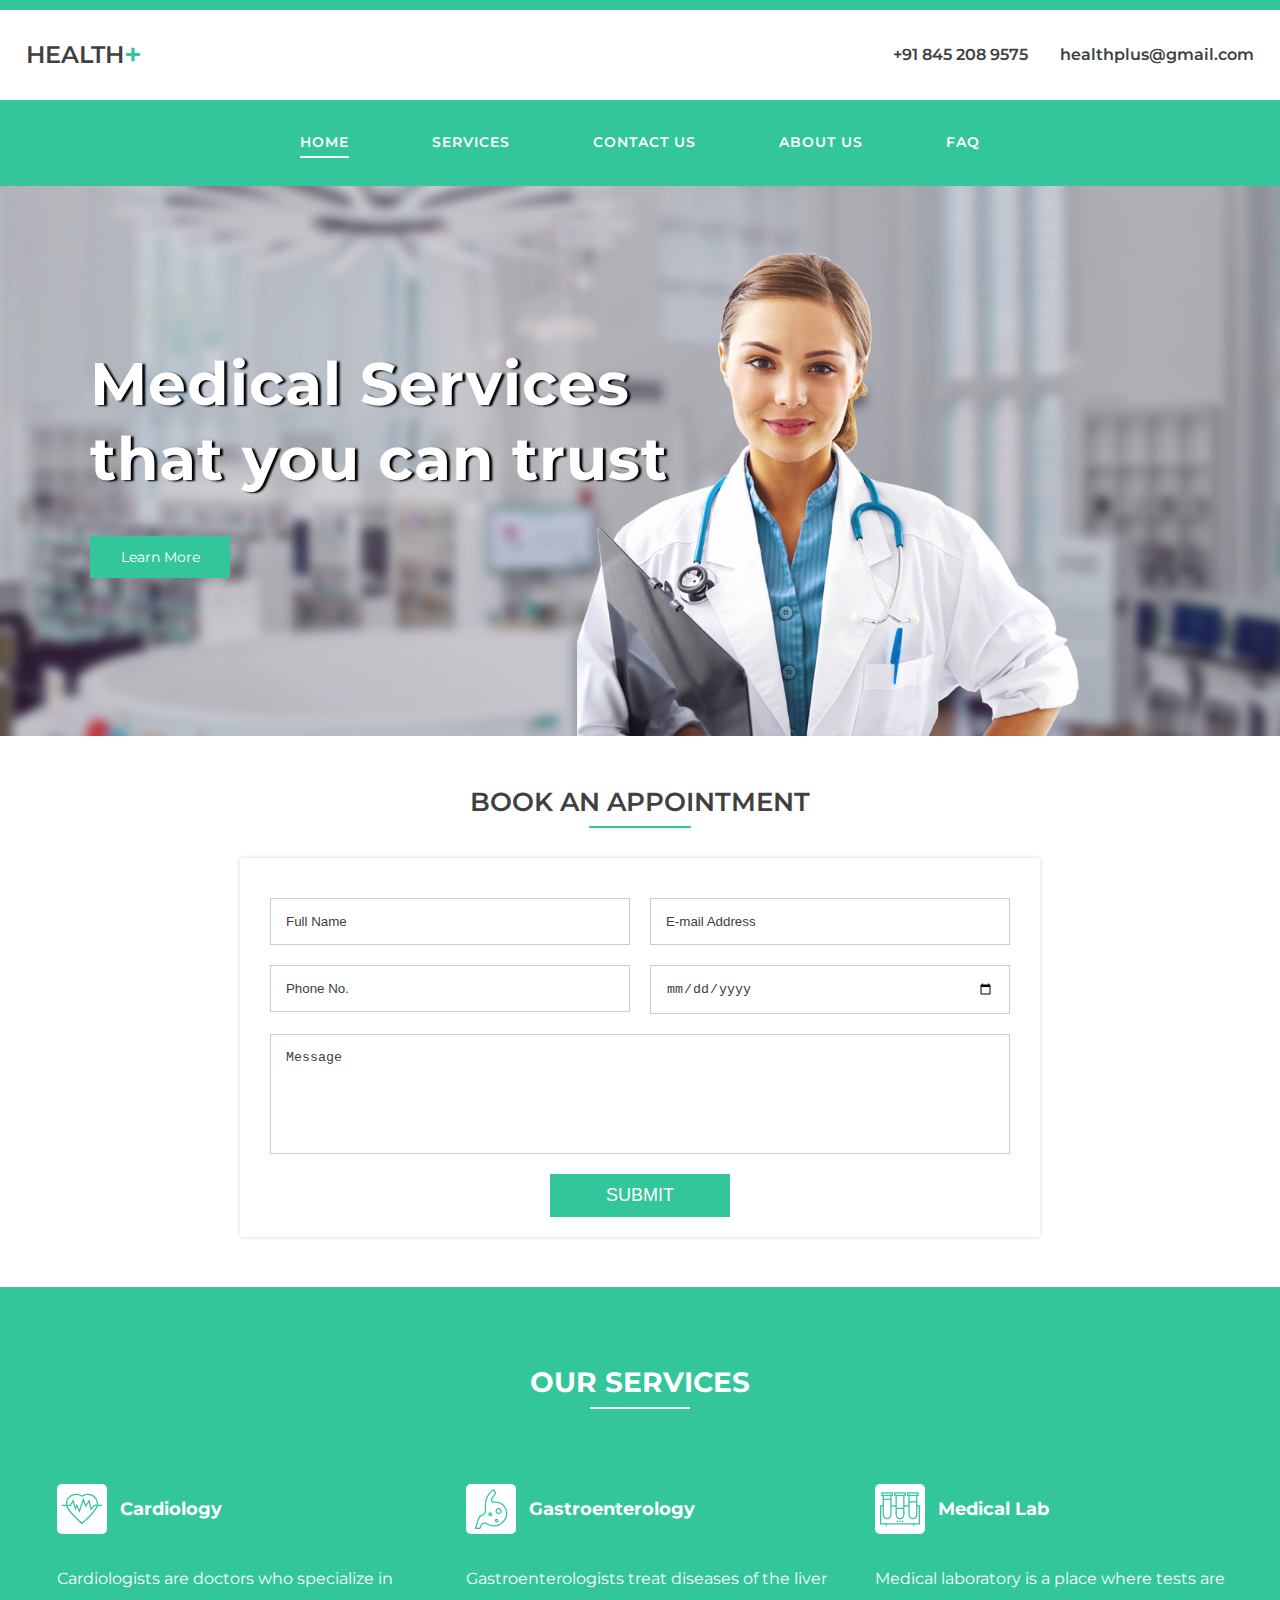
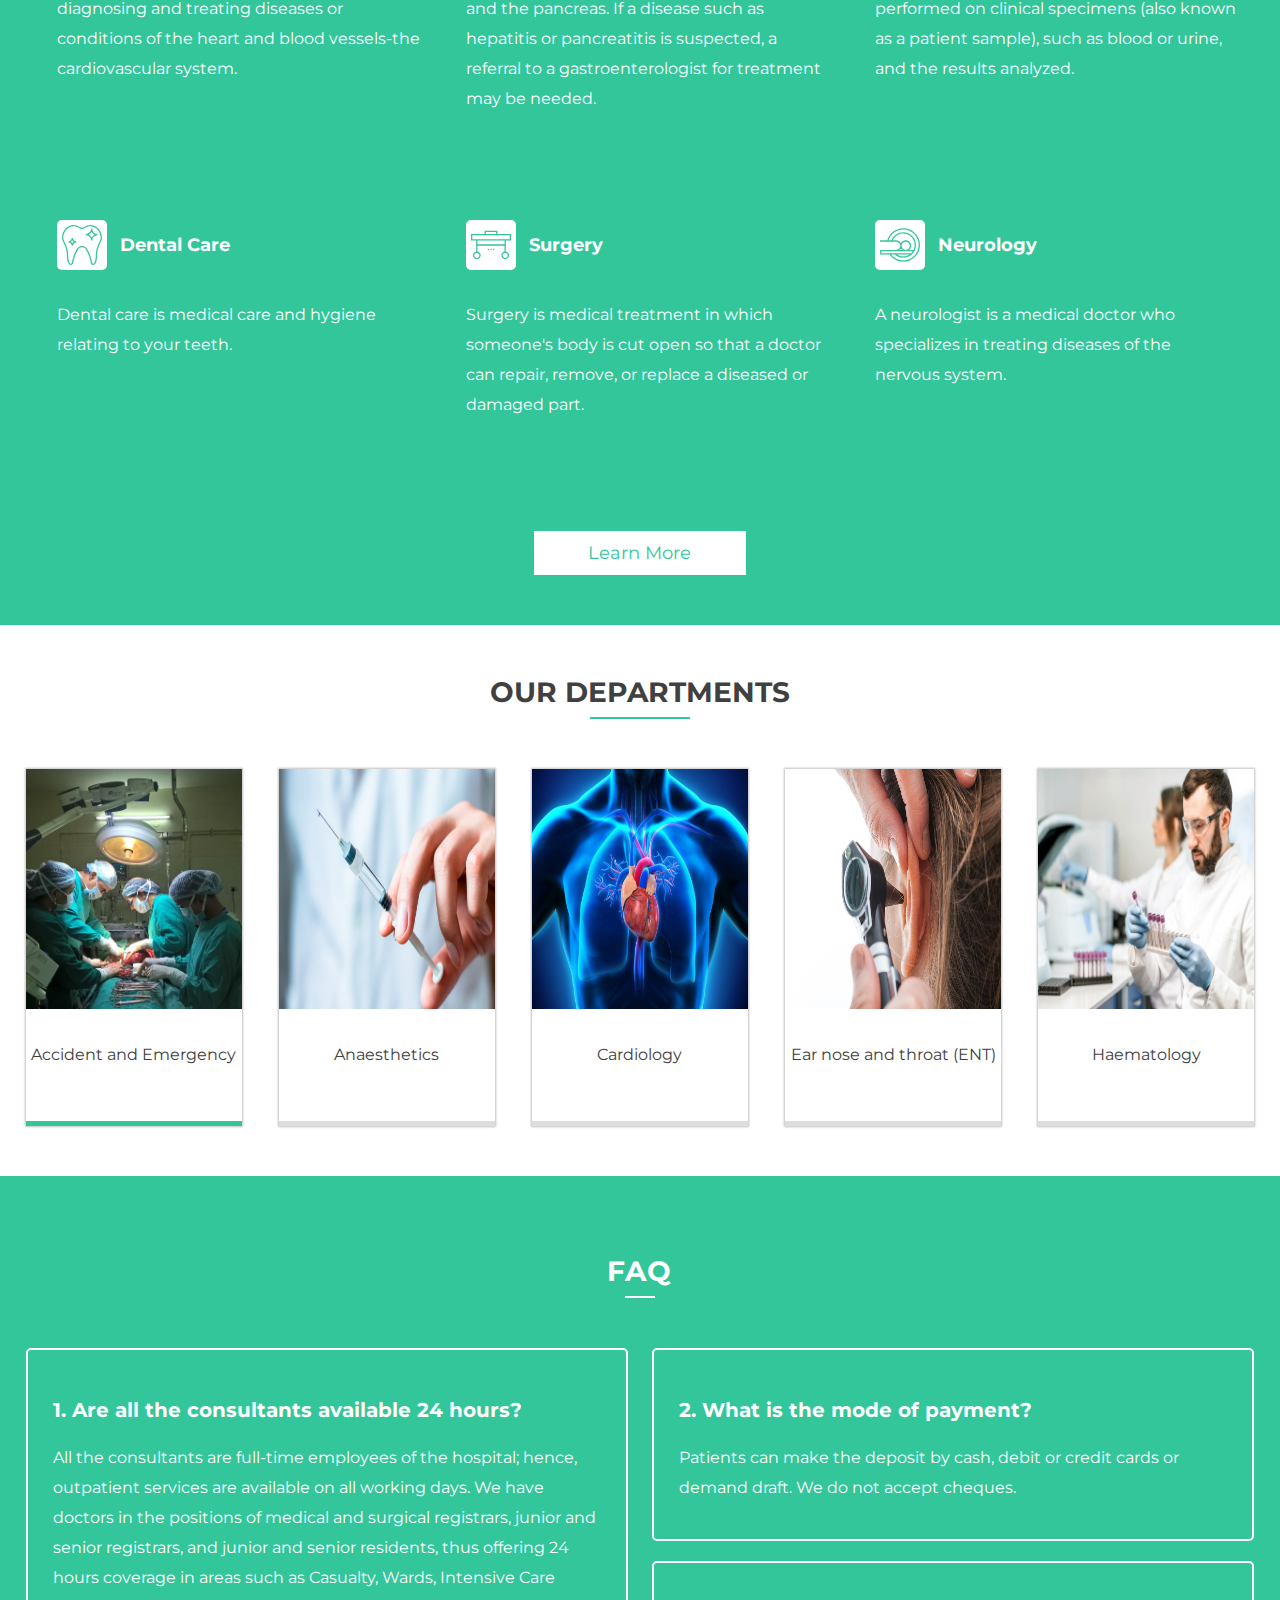
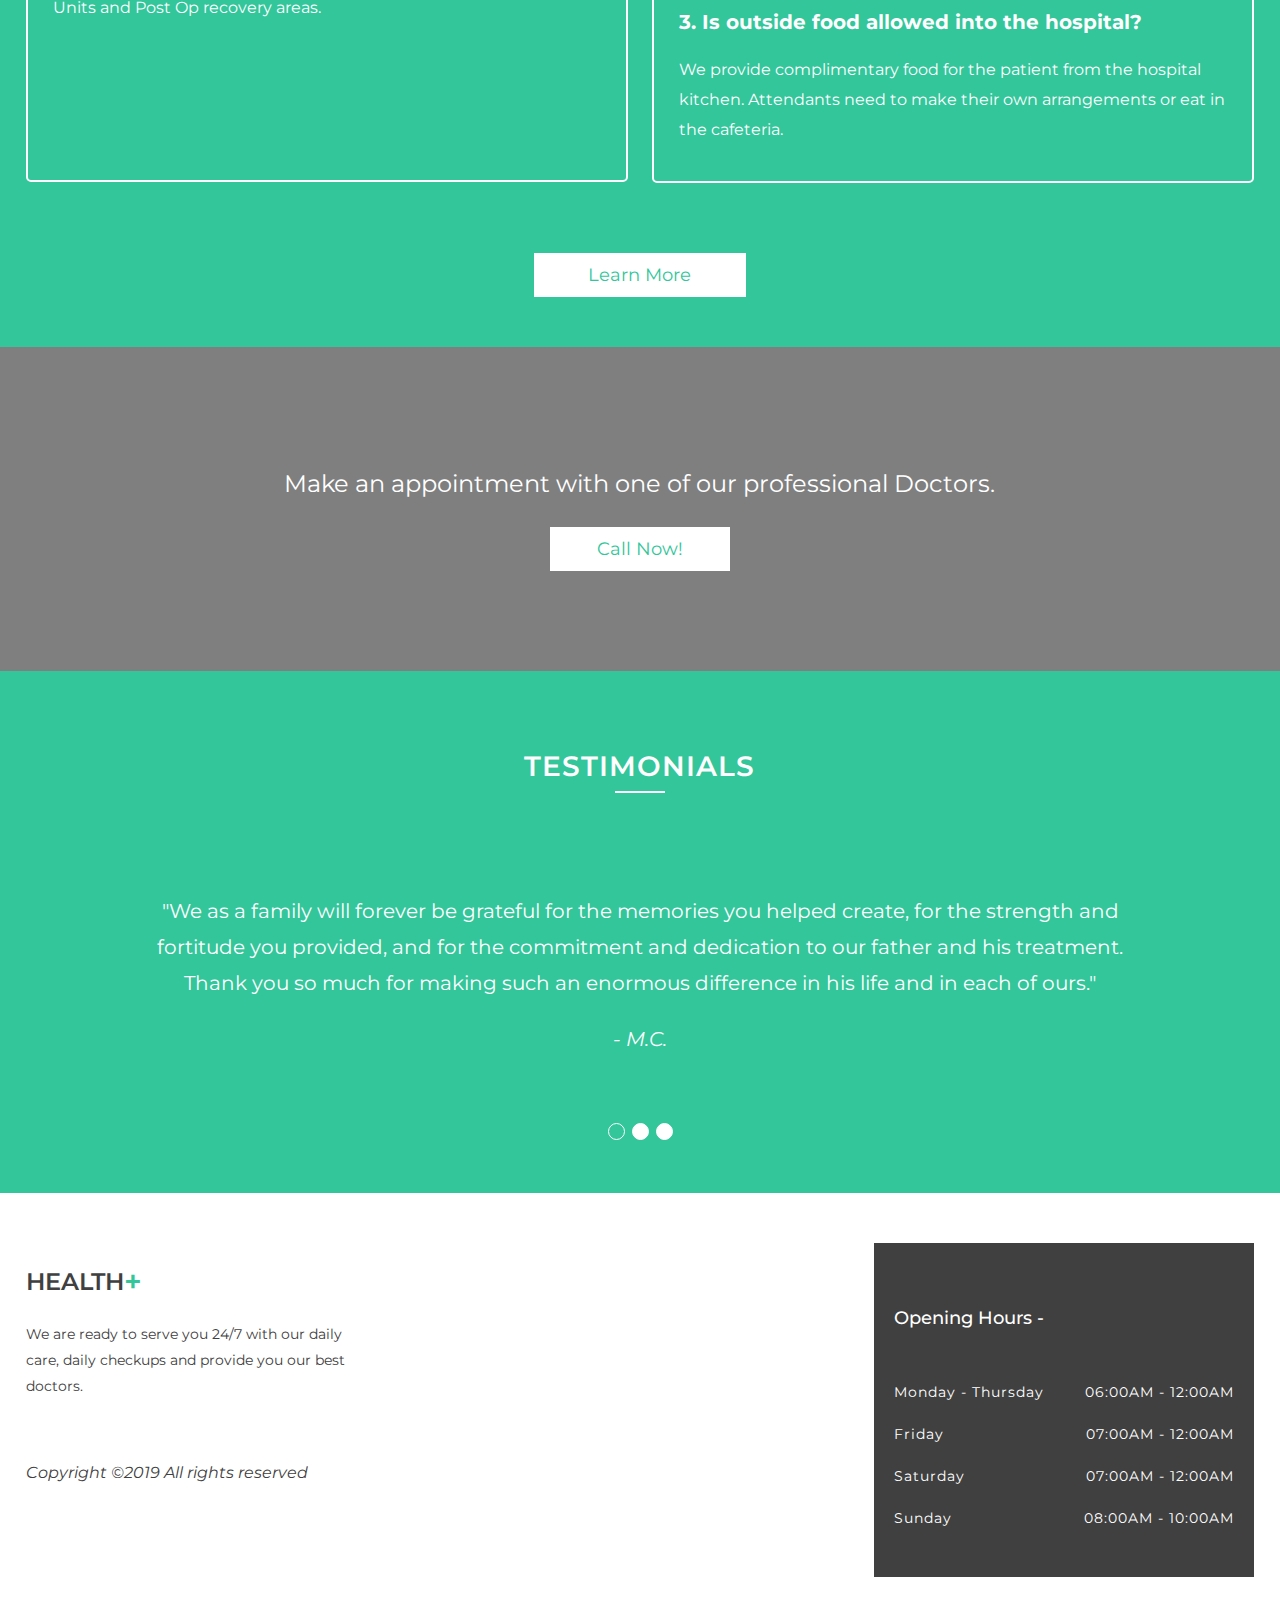
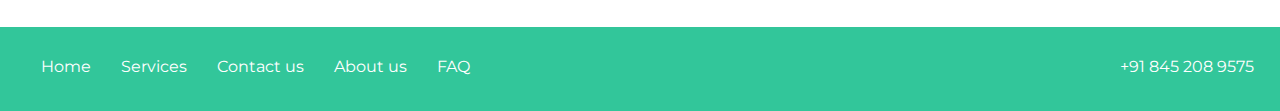
==== index.html @ 64e687b9 "Final year project" ====
<!DOCTYPE html>
<html>
<head>
<meta http-equiv="Content-Type" content="text/html; charset=iso-8859-1" />
<title>Health+ Hospital | Most Advance Hospital</title>
<meta name="viewport" content="width=device-width, initial-scale=1.0">
<link href="css/print.css" rel="stylesheet" type="text/css" />
<link href="css/responsive.css" rel="stylesheet" type="text/css">
<link rel="shortcut icon" type="image/x-icon" href="images/favicon.ico">
<link href="https://fonts.googleapis.com/css?family=Montserrat:500,600,700" rel="stylesheet">
<link rel="stylesheet" href="https://use.fontawesome.com/releases/v5.8.2/css/all.css" integrity="sha384-oS3vJWv+0UjzBfQzYUhtDYW+Pj2yciDJxpsK1OYPAYjqT085Qq/1cq5FLXAZQ7Ay" crossorigin="anonymous">
</head>

<body>
	<div id="wrapper">
    	
        <div class="line"></div>
        
        <div class="header">
        	<div class="container">
            	<div class="logo"><a href="index.html">Health<span>+</span></a></div>
                <div class="contact">
                	<a href="tel:+918452089575"><i class="fa fa-phone"></i>+91 845 208 9575</a>
                    <a href="mailto:tarjeet98@gmail.com" class="fix-margin"><i class="fas fa-envelope"></i>healthplus@gmail.com</a>
                </div>
                <div class="clear"></div>
            </div>
        </div>
        
		<div class="topnav" id="myTopnav">
  			<a href="index.html" class="active">Home</a>
  			<a href="services.html">Services</a>
  			<a href="contact.html">Contact us</a>
  			<a href="about.html">About us</a>
			<a href="faq.html">FAQ</a>
  			<a href="javascript:void(0);" class="icon" onclick="myFunction()"><i class="fas fa-bars"></i></a>
		</div>

		<script>
		function myFunction() {
		  var x = document.getElementById("myTopnav");
		  if (x.className === "topnav") {
			x.className += " responsive";
		  } else {
			x.className = "topnav";
		  }
		}
		</script>
         
        <div class="banner-section">
            <div class="caption">
                <h1>Medical Services that you can trust</h1>
                <a href="services.html">Learn More</a>
            </div>
        </div>
        
        <div class="form-section">
        	<div class="container">
            	<h3>Book An Appointment</h3>
            	<form method="post" action="form.php">
                	<ul class="reset">
                    	<li><input type="text" name="name" placeholder="Full Name" pattern="^[a-zA-Z]+(\s+[a-zA-Z]+)*$" maxlength="15" required></li>
                        <li><input type="email" name="email" placeholder="E-mail Address" pattern="[^ @]*@[^ @]*" required></li>
                        <li><input type="text" name="phone" placeholder="Phone No." pattern="[0-9]+" maxlength="10" required></li>
                        <li><input type="date" name="date" placeholder="Date" required></li>
                        <li class="long"><textarea name="message" placeholder="Message" pattern="^[a-zA-Z]+(\s+[a-zA-Z]+)*$" maxlength="80" required></textarea></li>
                        <li class="btn"><button type="submit" name="submit">Submit</button></li>
                    </ul>
                </form>
            </div>	
        </div>
        
        <div class="services">
        	<div class="container">
            	<h3>Our Services</h3>
                <div class="box">
                	<img src="images/icon_1.svg" alt="icon-1"/>
                    <h4>Cardiology</h4>
                    <p>Cardiologists are doctors who specialize in diagnosing and treating diseases or conditions of the heart and blood vessels-the cardiovascular system.</p>
                </div>
                <div class="box">
                	<img src="images/icon_2.svg" alt="icon-2"/>
                    <h4>Gastroenterology</h4>
                    <p>Gastroenterologists treat diseases of the liver and the pancreas. If a disease such as hepatitis or pancreatitis is suspected, a referral to a gastroenterologist for treatment may be needed.</p>
                </div>
                <div class="box">
                	<img src="images/icon_3.svg" alt="icon-3"/>
                    <h4>Medical Lab</h4>
                    <p>Medical laboratory is a place where tests are performed on clinical specimens (also known as a patient sample), such as blood or urine, and the results analyzed.</p>
                </div>
                <div class="box">
                	<img src="images/icon_4.svg" alt="icon-4"/>
                    <h4>Dental Care</h4>
                    <p>Dental care is medical care and hygiene relating to your teeth.</p>
                </div>
                <div class="box">
                	<img src="images/icon_5.svg" alt="icon-5"/>
                    <h4>Surgery</h4>
                    <p>Surgery is medical treatment in which someone's body is cut open so that a doctor can repair, remove, or replace a diseased or damaged part.</p>
                </div>
                <div class="box">
                	<img src="images/icon_6.svg" alt="icon-6"/>
                    <h4>Neurology</h4>
                    <p>A neurologist is a medical doctor who specializes in treating diseases of the nervous system.</p>
                </div>
                <div class="clear"></div>
                <a href="services.html">Learn More</a>
            </div>
        </div>
        
        <div class="department">
        	<div class="container">
            	<h3>Our Departments</h3>
            	<ul class="reset">
                	<li class="active"><a href="pages/dept-1.html"><div class="dept-content"><img src="images/dept-1.jpg" alt="dept-1"/></div>
                    	<p>Accident and Emergency</p></a>
                    </li>
                    
                    <li><a href="pages/dept-2.html"><div class="dept-content"><img src="images/dept-2.jpg" alt="dept-1"/></div>
                    	<p>Anaesthetics</p></a>
                    </li>
                    
                    <li><a href="pages/dept-3.html"><div class="dept-content"><img src="images/dept-3.jpg" alt="dept-1"/></div>
                    	<p>Cardiology</p></a>
                    </li>
                    
                    <li><a href="pages/dept-4.html"><div class="dept-content"><img src="images/dept-4.jpg" alt="dept-1"/></div>
                    	<p>Ear nose and throat (ENT)</p></a>
                    </li>
                    
                    <li><a href="pages/dept-5.html"><div class="dept-content"><img src="images/dept-5.jpg" alt="dept-1"/></div>
                    	<p>Haematology</p></a>
                    </li>
                </ul>
            </div>
        </div>
        
        <div class="faq-section">
        	<div class="container">
            	<h3>FAQ</h3>
                <div class="faq-float fix-margin">
            		<h4>1. Are all the consultants available 24 hours?</h4>
                	<p><i class="fas fa-caret-right"></i> All the consultants are full-time employees of the hospital; hence, outpatient services are available on all working days. We have doctors in the positions of medical and surgical registrars, junior and senior registrars, and junior and senior residents, thus offering 24 hours coverage in areas such as Casualty, Wards, Intensive Care Units and Post Op recovery areas.</p>
                </div>
                <div class="faq-float">    
                	<h4>2. What is the mode of payment?</h4>
            		<p><i class="fas fa-caret-right"></i> Patients can make the deposit by cash, debit or credit cards or demand draft. We do not accept cheques.</p>
                </div>
                <div class="faq-float">    
                	<h4>3. Is outside food allowed into the hospital?</h4>
            		<p><i class="fas fa-caret-right"></i> We provide complimentary food for the patient from the hospital kitchen. Attendants need to make their own arrangements or eat in the cafeteria.</p>
                </div>
                <div class="clear"></div>
                <a href="faq.html">Learn More</a>
            </div>
        </div>
        
        <div class="call-us">
        	<div class="container">
            	<p>Make an appointment with one of our professional Doctors.</p>
                <a href="tel:+918452089575">Call Now!</a>
            </div>
        </div>
        
        <div class="testimonials">
        	<div class="container">
            	<h3>Testimonials</h3>
            </div>
            	<div class="slideshow-container">
				<div class="slider fade slide-txt">
                	<p>"We as a family will forever be grateful for the memories you helped create, for the strength and fortitude you provided, and for the commitment and dedication to our father and his treatment. Thank you so much for making such an enormous difference in his life and in each of ours." <span>- M.C.</span></p>
                </div>
				<div class="slider fade slide-txt">
                	<p>"Health+ [Hospital] staff welcomed me and gave me the best in accommodation, care and treatment. Even if my stay was relatively short, I felt the positive impact of a highly skilled and professional staff working compassionately to rehabilitate and restore health." <span>- A.H.</span></p>
                </div>
                <div class="slider fade slide-txt">
                	<p>"I just can't thank enough each and every one of the staff for all of their dedication. I was very impressed with the dignity and respect with which the nursing staff treated me during my stay." <span>- K.A.</span></p>
                </div>
				</div>
				<div class="dots">
  					<span class="dot"></span> 
  					<span class="dot"></span> 
  					<span class="dot"></span> 
				</div>
			</div>

			<script>
			var slideIndex = 0;
			showSlides();

			function showSlides() {
			  var i;
			  var slides = document.getElementsByClassName("slider");
			  var dots = document.getElementsByClassName("dot");
			  for (i = 0; i < slides.length; i++) {
				slides[i].style.display = "none";  
			  }
			  slideIndex++;
			  if (slideIndex > slides.length) {slideIndex = 1}    
			  for (i = 0; i < dots.length; i++) {
				dots[i].className = dots[i].className.replace(" active", "");
			  }
			  slides[slideIndex-1].style.display = "block";  
			  dots[slideIndex-1].className += " active";
			  setTimeout(showSlides, 2000); // Change image every 2 seconds
			}
			</script>
        
        <div class="footer-section">
        	<div class="container">
            	<div class="lft-section">
                	<div class="logo btm-logo"><p>Health<span>+</span></p></div>
                    <p class="footer-txt">We are ready to serve you 24/7 with our daily care, daily checkups and provide you our best doctors.</p>
                    <div class="social">
                    	<ul class="reset">
                        	<li><a href="https://www.facebook.com/Health-Plus-351490278892094/" target="_blank"><i class="fab fa-facebook-f"></i></a></li>
                            <li class="instagram"><a href="https://www.instagram.com/_healthplushospital_/" target="_blank"><i class="fab fa-instagram"></i></a></li>
                            <li class="twitter"><a href="https://twitter.com/healthplushosp1" target="_blank"><i class="fab fa-twitter"></i></a></li>
                        </ul>
                    </div>
                    <p class="copyright">Copyright &copy;2019 All rights reserved</p>
                </div>
                <div class="rgt-section">
                	<div class="working-hours">
                    	<h4>Opening Hours -</h4>
                        <div class="lft-day"><p>Monday - Thursday</p></div>
                        <div class="rgt-time"><p>06:00AM - 12:00AM</p></div>
                        <div class="clear"></div>
                        <div class="lft-day"><p>Friday</p></div>
                        <div class="rgt-time"><p>07:00AM - 12:00AM</p></div>
                        <div class="clear"></div>
                        <div class="lft-day"><p>Saturday</p></div>
                        <div class="rgt-time"><p>07:00AM - 12:00AM</p></div>
                        <div class="clear"></div>
                        <div class="lft-day"><p>Sunday</p></div>
                        <div class="rgt-time"><p>08:00AM - 10:00AM</p></div>
                        <div class="clear"></div>
                    </div>
                </div>
                <div class="clear"></div>
            </div>
        </div>
        
		<div class="footer-call-section">
        	<div class="container">
				<div class="footer-navbar">
					<ul class="reset">
						<li><a href="index.html">Home</a></li>
						<li><a href="services.html">Services</a></li>
						<li><a href="contact.html">Contact us</a></li>
						<li><a href="about.html">About us</a></li>
						<li><a href="faq.html">FAQ</a></li>
					</ul>
				</div>
				<div class="call-btn"><a href="tel:+918452089575"><i class="fa fa-phone"></i>+91 845 208 9575</a></div>
				<div class="clear"></div>  
            </div>
		</div>
        
	</div>
</body>
</html>
---- css/print.css ----
html, body, div, span, iframe, h1, h2, h3, h4, h5, h6, p, a, img, i, ul, li, form, {margin:0; padding:0; border:0; outline:0; font-size:100%; background:transparent; resize:none;}

a, a:hover {text-decoration:none; outline:none;}

img {border:none; vertical-align:top;}

textarea {resize:none;}

input {visibility:visible; outline:none;}.reset {list-style:none; padding:0; margin:0;}

.clear {clear:both; padding:0; margin:0; overflow:hidden; height:0;}

header,footer,nav,form {display:block;}

body {margin:0; padding:0;font-size:13px; font-family: 'Montserrat', sans-serif; color:#010101;line-height:normal;font-weight:400;}

#wrapper{ width:100%; margin:0 auto;}
.container { width:1280px; margin:0 auto;}

* { transition:0.5s ease; -moz-transition:0.5s;}

.line { background:#32c69a; height:10px;}

.header { margin:30px 0px; font-weight:700;}
.header .logo { float:left;}
.header .logo a { font-size:24px; color:#404040; text-transform:uppercase; display:block; font-weight:600;}
.header .logo a span { color:#32c69a; display:inline-block; vertical-align:text-top; font-size:30px; line-height:30px;}
.header .contact { float:right; margin-top:5px;}
.header .contact a { color:#404040; font-size:16px; font-weight:600; vertical-align:middle; display:inline-block; margin-left:10px;}
.header .contact a.fix-margin { margin-left:20px;}
.header .contact a i { color:#32c69a; margin-right:8px;}

.topnav { overflow:hidden; background:#32c69a; padding:28px 0px; text-align:center;}

.topnav a { display:inline-block; text-align:center; text-decoration:none; font-size:14px; color:#fff; padding:5px 0px; text-transform:uppercase; font-weight:600; border-bottom:2px solid #32c69a;letter-spacing:1px; margin-left:80px;}

.topnav a:first-child { margin-left:0;}

.topnav a:hover, .topnav a.active { border-bottom:2px solid #fff;}

.topnav .icon { display:none;}

.topnav a.icon i { font-size:18px;}

.banner-section { background-image:url(../images/banner2.png); background-size:cover; background-position:center; height:550px; position:relative;}
.banner-section .caption { width:600px; position:absolute; left:50%; margin-left:-550px; top:120px;}
.banner-section .caption h1 { font-size:60px; color:#fff; font-weight:700; display:block; margin-bottom:40px; text-shadow:3px 1px 2px #000; line-height:75px; letter-spacing:1px;}
.banner-section .caption a { font-size:14px; background:#32c69a; color:#fff; padding:10px 25px; display:block; width:140px; box-sizing:border-box; text-align:center; box-shadow:0px 0px 0px 0px #000; border:2px solid #32c69a;}
.banner-section .caption a:hover { background:#fff; color:#32c69a; border:2px solid #fff;}

.form-section { margin:50px 0px;}
.form-section h3 { font-size:26px; text-align:center; font-weight:600; margin-bottom:40px; text-transform:uppercase; position:relative; color:#404040;}
.form-section h3:after { position:absolute; content:''; left:0; right:0; margin:0 auto; bottom:-10px; border:1px solid #32c69a; width:100px;}
.form-section form { width:800px; box-shadow:0px 0px 5px -1px #c1c1c1; margin:0 auto; padding:20px 10px; box-sizing:border-box;}
.form-section form ul { font-size:0;}
.form-section form ul li { width:360px; display:inline-block; vertical-align:top; margin:20px 0px 0px 20px;}
.form-section form ul li:last-child { box-shadow:none;}
.form-section form ul li.long { width:740px;}
.form-section form ul li.btn { width:auto; margin:0 auto; display:block;}
.form-section form ul li input, .form-section form ul li.long textarea { width:100%; padding:15px; border:1px solid #ccc; box-sizing:border-box; background:#fff;}
.form-section form ul li input[type=date] { color:#404040;}
.form-section form ul li.long textarea { height:120px; outline:none;}
.form-section form ul li.btn button { font-size:18px; color:#fff; background:#32c69a; width:180px; padding:10px 15px; margin:0 auto; display:block; margin-top:20px; cursor:pointer; border:1px solid #32c69a; text-transform:uppercase;}
.form-section form ul li.btn button:hover { background:none; color:#32c69a;}
.form-section form ul li input::placeholder, .form-section form ul li.long textarea::placeholder { color:#404040; font-weight:500;}
.form-section form ul li input::-moz-placeholder, .form-section form ul li.long textarea::placeholder { color:#404040; font-weight:500; opacity:1;}

.services { padding:50px 0px; background:#32c69a;}
.services h3 { font-size:28px; color:#fff; text-align:center; margin-bottom:60px; text-transform:uppercase; position:relative;}
.services h3:after { position:absolute; content:''; left:0; right:0; bottom:-10px; width:100px; margin:0 auto; border-bottom:2px solid #fff;}
.services .box { width:32%; float:left; margin-bottom:50px; margin-left:1.3%; padding:15px; box-sizing:border-box;}
.services .box img { max-width:100%; height:50px; width:50px; vertical-align:middle; padding:5px; box-sizing:border-box; background:#fff; border-radius:5px;}
.services .box h4 { font-size:18px; color:#fff; display:inline-block; vertical-align:middle; margin-left:10px;}
.services .box p { font-size:16px; color:#fff; line-height:30px; margin-top:20px; height:150px;}
.services a { font-size:18px; color:#32c69a; background:#fff; padding:10px 15px; width:180px; margin:0 auto; display:block; text-align:center; border:1px solid #fff;}
.services a:hover { color:#fff; background:none;}

.department { margin:50px 0px;}
.department h3 { font-size:28px; color:#404040; text-align:center; margin-bottom:60px; text-transform:uppercase; position:relative;}
.department h3:after { position:absolute; content:''; left:0; right:0; bottom:-10px; width:100px; margin:0 auto; border-bottom:2px solid #32c69a;}
.department ul { font-size:0;}
.department ul li { width:232px; display:inline-block; vertical-align:top; border-bottom:5px solid #ddd; box-shadow:0px 0px 2px 1px #c0c0c0; box-sizing:border-box; margin-left:30px;}
.department ul li:first-child { margin-left:0;}
.department ul li a { display:block;}
.department ul li.active { border-bottom:5px solid #32c69a;}
.department ul li .dept-content { position:relative; overflow:hidden;}
.department ul li .dept-content:after { position:absolute; content:''; left:0; right:0; top:0; bottom:0; background:#000; opacity:0.3; display:none;}
.department ul li .dept-content img { width:100%; height:240px; backface-visibility:hidden;}
.department ul li p { font-size:16px; color:#404040; padding:20px 5px; text-align:center;}
.department ul li:hover { border-bottom:5px solid #32c69a;}
.department ul li:hover .dept-content img { transform:scale(1.2); backface-visibility:hidden;}
.department ul li:hover .dept-content:after { position:absolute; content:''; left:0; right:0; top:0; bottom:0; background:#000; opacity:0.3; display:block;}

.faq-section { padding:50px 0px; background:#32c69a;}
.faq-section h3 { font-size:28px; color:#fff; text-align:center; margin-bottom:60px; text-transform:uppercase; position:relative; letter-spacing:1px;}
.faq-section h3:after { position:absolute; content:''; left:0; right:0; bottom:-10px; width:30px; margin:0 auto; border-bottom:2px solid #fff;}
.faq-section .faq-float { width:49%; float:left; color:#fff; padding:20px 25px; border-radius:5px; box-sizing:border-box; margin-left:2%; margin-bottom:20px; border:2px solid #fff;}
.faq-section .faq-float.fix-margin { margin-left:0; height:434px;}
.faq-section h4 { font-size:20px; margin-bottom:20px; line-height:26px;}
.faq-section p { font-size:16px; line-height:30px;}
.faq-section a { font-size:18px; color:#32c69a; background:#fff; padding:10px 15px; width:180px; margin:50px auto 0px auto; display:block; text-align:center; border:1px solid #fff;}
.faq-section a:hover { color:#fff; background:none;}

.call-us { background-image:url(../images/news.jpg); background-size:cover; background-position:center; background-attachment:fixed; text-align:center; padding:100px 0px; position:relative;}
.call-us:after { position:absolute; content:''; left:0; right:0; top:0; bottom:0; background:#000; opacity:0.5; z-index:0;}
.call-us p, .call-us a { color:#fff; position:relative; z-index:1;}
.call-us p { font-size:24px; display:block; line-height:26px;}
.call-us a { font-size:18px; background:#fff; color:#32c69a; padding:10px 15px; display:block; width:180px; margin:0 auto; margin-top:30px; border:1px solid #fff;box-sizing:border-box;}
.call-us a:hover { background:#32c69a; color:#fff; border:1px solid #32c69a;}

.testimonials { padding:50px 0px; background:#32c69a;}
.testimonials h3 { font-size:28px; color:#fff; text-align:center; margin-bottom:60px; text-transform:uppercase; position:relative; font-weight:600; letter-spacing:1px;}
.testimonials h3:after { position:absolute; content:''; left:0; right:0; bottom:-10px; width:50px; margin:0 auto; border-bottom:2px solid #fff;}

/* Slideshow container */
.slideshow-container { position:relative; margin:0px auto; background:#32c69a; padding:30px; box-sizing:border-box; color:#fff;}
.slideshow-container .slide-txt { width:1000px; margin:0 auto;}

.testimonials .slideshow-container .slider p { text-align:center; font-size:20px; line-height:36px; height:180px;}
.testimonials .slideshow-container .slider p span { display:block; font-style:italic; margin-top:20px;}
.testimonials .slideshow-container .slider { display:none;}

.testimonials .dots { text-align:center; background:#32c69a;}
.testimonials .dots .dot { height:15px; width:15px; margin:0 2px; background-color:#fff; border-radius:50%; display:inline-block; transition:background-color 0.6s ease; border:1px solid #fff;}
.testimonials .dots .dot.active { background-color:#32c69a;}

.footer-section { padding:50px 0px;}
.footer-section .lft-section { float:left;}
.footer-section .lft-section .btm-logo p { font-size:24px; color:#404040; text-transform:uppercase; display:block; font-weight:600;}
.footer-section .lft-section .btm-logo p span { color:#32c69a; display:inline-block; vertical-align:text-top; font-size:30px; line-height:30px;}
.footer-section p.footer-txt { font-size:14px; line-height:26px; color:#404040; width:320px; margin:20px 0px;}
.footer-section .social { margin:30px 0px;}
.footer-section .social ul { font-size:0;}
.footer-section .social ul li { display:inline-block;}
.footer-section .social ul li a { display:block; margin:0px 10px;}
.footer-section .social ul li a i { font-size:20px; color:#3b5998; transition:none;}
.footer-section .social ul li a i:hover { transform:scale(1.2); transition:none;}
.footer-section .social ul li.instagram a i { color:#fb3958;}
.footer-section .social ul li.twitter a i { color:#0084b4;}
.footer-section .social ul li.dribble a i { color:ea4c89;}
.footer-section p.copyright { font-size:16px; color:#404040; font-style:italic; line-height:28px; margin-top:20px;}

.footer-section .rgt-section { float:right;}
.footer-section .rgt-section .working-hours { background:#404040; color:#fff; padding:40px 20px; width:380px; box-sizing:border-box;}
.footer-section .rgt-section .working-hours h4 { font-size:18px; font-weight:500; margin-bottom:40px;}
.footer-section .rgt-section .working-hours .lft-day { float:left;}
.footer-section .rgt-section .working-hours .rgt-time { float:right;}
.footer-section .rgt-section .working-hours .lft-day p, .footer-section .rgt-section .working-hours .rgt-time p { font-size:14px; margin-bottom:10px; letter-spacing:1px;}

.footer-call-section { background:#32c69a; padding:30px 0px;}
.footer-call-section .footer-navbar { float:left;}
.footer-call-section .footer-navbar ul { font-size:0;}
.footer-call-section .footer-navbar ul li { display:inline-block;}
.footer-call-section .footer-navbar ul li a { font-size:16px; color:#fff; margin:0px 15px; display:block; padding-bottom:5px;}
.footer-call-section .footer-navbar ul li a:hover { border-bottom:2px solid #fff;}
.footer-call-section .call-btn { float:right;}
.footer-call-section .call-btn a, .footer-call-section .call-btn a i { font-size:16px; color:#fff;}
.footer-call-section .call-btn a i { margin-right:8px;}

/*About*/
.about-section { margin:50px 0px;}
.about-section h3 { font-size:28px; color:#404040; text-align:center; margin-bottom:60px; text-transform:uppercase; position:relative; letter-spacing:1px;}
.about-section h3:after { position:absolute; content:''; left:0; right:0; bottom:-10px; width:80px; margin:0 auto; border-bottom:2px solid #32c69a;}
.about-section .about-txt img { width:22%; display:inline-block; border:2px solid #32c69a; box-sizing:border-box;}
.about-section .about-txt p { font-size:17px; color:#404040; line-height:32px; margin-top:20px;}
.about-section .about-txt p.fix-width { width:76%; display:inline-block; margin-left:20px; margin-top:0;}
.about-section .about-txt p span { font-weight:600;}

.progress-section { padding:30px 0px;}
.progress-section ul { font-size:0; text-align:center;}
.progress-section ul li { width:220px; display:inline-block; vertical-align:top; margin-left:50px; color:#fff; padding:40px 0px; background:#32c69a; border-radius:5px; border:2px solid #32c69a; box-sizing:border-box;}
.progress-section ul li:first-child { margin-left:0;}
.progress-section ul li i { color:#fff; font-size:60px;}
.progress-section ul li span { font-size:38px; display:block; font-weight:600; margin:20px 0px 5px 0px;}
.progress-section ul li p { font-size:20px; font-weight:600; line-height:28px;}
.progress-section ul li:hover { background:none; color:#32c69a; cursor:pointer;}
.progress-section ul li:hover i, .progress-section ul li:hover span { color:#32c69a;}
.progress-section ul li span, .progress-section ul li p, .progress-section ul li:hover, .progress-section ul li:hover i, .progress-section ul li:hover span { transition:none;}

.location { margin:30px 0px;}
.location h3 { font-size:28px; color:#404040; text-align:center; margin-bottom:60px; text-transform:uppercase; position:relative;}
.location h3:after { position:absolute; content:''; left:0; right:0; bottom:-10px; width:100px; margin:0 auto; border-bottom:2px solid #32c69a;}
.location iframe { width:100%; height:250px;}

.call { background:#32c69a; padding:20px 0px;}
.call p { font-size:24px; line-height:28px; float:left; margin:10px 0px 0px 50px; color:#fff;}
.call a { font-size:18px; background:#fff; color:#32c69a; padding:10px 15px; width:180px; margin-right:50px; border:1px solid #fff;box-sizing:border-box; float:right; text-align:center;}
.call a:hover { background:#32c69a; color:#fff;}

/*Service Page*/
.services-section { margin:50px 0px; color:#32c69a;}
.services-section h3 { font-size:28px; text-align:center; margin-bottom:60px; text-transform:uppercase; position:relative;}
.services-section h3:after { position:absolute; content:''; left:0; right:0; bottom:-10px; width:100px; margin:0 auto; border-bottom:2px solid #32c69a;}
.services-section .box { width:48%; float:left; margin-bottom:30px; margin-left:1.3%; padding:20px 15px; box-sizing:border-box; background:#32c69a; border-radius:5px; height:550px;}
.services-section .box img { max-width:100%; height:50px; width:50px; vertical-align:middle; padding:5px; box-sizing:border-box; border-radius:5px; background:#fff;}
.services-section .box h4 { font-size:18px; display:inline-block; vertical-align:middle; margin-left:10px; color:#fff;}
.services-section .box .question { margin:20px 0px;}
.services-section .box .question h5 { font-size:16px; display:inline-block; color:#fff; font-style:italic; letter-spacing:1px; border-bottom:1px solid #fff;padding-bottom:5px;}
.services-section .box p { font-size:16px; line-height:30px; margin-top:20px; color:#fff;}
.services-section a { font-size:18px; color:#32c69a; background:#fff; padding:10px 15px; width:180px; margin:0 auto; display:block; text-align:center; border:1px solid #32c69a;}
.services-section a:hover { background:#32c69a; color:#fff;}

/*FAQ Page*/
.faq-main-section { margin:30px 0px;}
.faq-main-section h3 { font-size:28px; text-align:center; margin-bottom:60px; text-transform:uppercase; position:relative;}
.faq-main-section h3:after { position:absolute; content:''; left:0; right:0; bottom:-10px; width:30px; margin:0 auto; border-bottom:2px solid #32c69a;}
.faq-main-section ul { font-size:0;}
.faq-main-section ul li { margin-bottom:30px; color:#404040;}
.faq-main-section ul li h4 { font-size:20px; margin-bottom:20px; line-height:26px;}
.faq-main-section ul li p { font-size: 16px; line-height:30px;}
.faq-main-section ul li p i { color:#32c69a;}
.faq-main-section ul li ol { font-size:16px; list-style-type:square; padding-left:0; margin-left:30px;}
.faq-main-section ul li ol li { font-size:16px; line-height:24px; margin-top:15px; margin-bottom:0;}

/*Pages*/
.about-section.pages1 h3:after { position:absolute; content:''; left:0; right:0; bottom:-10px; width:200px; margin:0 auto; border-bottom:2px solid #32c69a;}
.about-section.pages2 h3:after { position:absolute; content:''; left:0; right:0; bottom:-10px; width:80px; margin:0 auto; border-bottom:2px solid #32c69a;}
---- css/responsive.css ----
/*Responsive File*/

@media only screen and ( max-width: 1280px ) {
	.container { width:96%;}
	.department ul li { width:17.6%;}
	.department ul li { margin-left:3%;}
	.department ul li p { height:40px;}
}
@media only screen and ( max-width: 1024px ) {
	.banner-section .caption { width:500px; margin-left:-450px; top:180px;}
	.banner-section .caption h1 { font-size:45px; line-height:60px;}
	.services .box p { font-size:15px; line-height:26px;}
	.department ul li .dept-content img { height:180px;}
	.faq-section .faq-float.fix-margin { height:492px; padding:20px;}
	.slideshow-container { width:95%; margin:0 auto; padding:0px;}
	.slideshow-container .slide-txt { width:inherit;}
	.testimonials .slideshow-container .slider p { height:230px;}
	/*Service Page*/
	.services-section .box { height:inherit; width:100%; float:none; margin-left:0;}
	.call p { margin-left:0;}
	.call a { margin-right:0;}
	
	/*About Page*/
	.about-section .about-txt p.fix-width { width:70%;}
	.progress-section ul li { width:20%; margin-left:5%;}
	
}
@media only screen and ( max-width: 980px ) {
	.faq-section .faq-float.fix-margin { height:520px;}
	.call p, .call a { float:none; text-align:center; margin-top:0;}
	.call a { display:block; margin:20px auto 0px auto;}
}
@media only screen and ( max-width: 800px ) {
	.banner-section { height:480px;}
	.banner-section .caption { width:400px; margin-left:-350px; top:150px;}
	.banner-section .caption h1 { font-size:40px; line-height:50px;}
	.topnav a { margin-left:60px;}
	.form-section form { width:90%;}
	.form-section form ul li { width:46%; margin-left:3%;}
	.form-section form ul li.long { width:95%;}
	.services .box { width:45%; margin-left:3.5%; margin-bottom:20px;}
	.department ul { text-align:center;}
	.department ul li { width:27%; margin-left:5%; margin-bottom:50px;}
	.faq-section .faq-float, .faq-section .faq-float.fix-margin { width:100%; float:none; height:inherit; margin:0px 0px 20px 0px;}
	.testimonials .slideshow-container .slider p { font-size:18px; line-height:34px;}
	
	/*About Page*/
	.about-section .about-txt img { width:80%; display:block; margin:0 auto;}
	.about-section .about-txt p.fix-width { width:100%; margin-left:0; margin-top:20px;}
	.about-txt { text-align:center;}
	.progress-section ul li { width:48%; margin-left:3%; margin-bottom:20px;}
	.progress-section ul li:nth-child(3) { margin-left:0;}
}
@media only screen and ( max-width: 768px ) {
	.call-us p { font-size:22px;}
	.footer-section .rgt-section .working-hours { padding:30px 20px; width:360px;}
	.footer-section .rgt-section .working-hours .lft-day p, .footer-section .rgt-section .working-hours .rgt-time p { font-size:13px;}
}
@media only screen and ( max-width: 736px ) {
	.faq-section h4 { font-size:18px;}
	.services a, .faq-section a, .call-us a { font-size:16px; padding:10px; width:150px; margin-top:10px;}
	.call-us { padding:80px 0px;}
	.testimonials .slideshow-container .slider p { font-size:17px; line-height:30px;}
	.footer-section .lft-section { float:none; text-align:center;}
	.footer-section p.footer-txt { width:80%; margin:20px auto 0px auto; font-size:16px;}
	.footer-section .rgt-section { float:none; margin:20px auto 0px auto;}
	.footer-section .rgt-section .working-hours { margin:0 auto; width:65%;}
	
	/*Service Page*/
	.call p, .call a { font-size:22px;}
	
	/*About Page*/
	.about-section .about-txt img { width:60%;}
}
@media only screen and ( max-width: 667px ) {
	.banner-section { height:400px;}
	.banner-section .caption { margin-left:-300px; top:120px;}
	.banner-section .caption h1 { font-size:34px; line-height:45px;}
	.topnav a { margin-left:40px;}
	.services-section { margin:30px 0px;}
	.services .box { width:100%; margin-left:0;}
	.services .box p { font-size:16px; height:inherit;}
	.call-us { padding:50px 0px;}
	.call-us p { font-size:20px; margin-bottom:20px;}
	.footer-call-section .footer-navbar, .footer-call-section .call-btn { float:none; text-align:center;}
	.footer-call-section .call-btn { margin-top:30px;}
	
	/*Service Page*/
	.call p, .call a { font-size:20px;}
	
	/*About Page*/
	.about-section { border-top:2px solid #32c69a; padding-top:30px; margin:30px 0px;}
	
	/*Faq Page*/
	.faq-main-section { border-top:2px solid #32c69a; padding-top:30px;}
	
}
@media only screen and ( max-width: 640px ) {
	.department ul li { width:38%;}
	.department ul li .dept-content img { height:220px;}
	.department ul li p { height:inherit;}
	.form-section h3 { font-size:24px;}
	.form-section form ul li.btn button { width:150px; font-size:16px;}
	.services h3, .department h3, .faq-section h3, .testimonials h3 { font-size:24px;}
	.department ul li:nth-child(3) { margin-left:0;}
	.department ul li:last-child { margin-bottom:0;}
	.faq-section a { margin-top:20px;}
	
	/*Service Page*/
	.services-section h3 { font-size:24px;}
}
@media only screen and ( max-width: 600px ) {
	.header .logo { margin-bottom:20px;}
	.header .logo, .header .contact { float:none; text-align:center;}
	.banner-section { display:none;}
	.banner-section .caption { width:300px; margin-left:-270px; top:80px;}
	.banner-section .caption h1 { font-size:28px; line-height:38px; margin-bottom:20px;}
	.banner-section .caption a { font-size:12px; width:120px; padding:10px 20px;}
	.topnav { padding:0;}
	.topnav a { display:none; margin-left: 0; padding:10px; border-bottom:0;}
	.topnav a.active { border-bottom:2px solid #fff;}
	.topnav a.icon { float:right; display:block;}
	.topnav a:hover, .topnav a.active { border-bottom:0px;}

	.topnav.responsive { position:relative;}
	.topnav.responsive .icon { position:absolute; right:0; top:0;}
	.topnav.responsive a { float:none; display:block; text-align:left;}
	
	.services-section h3 {margin-top:30px;}
	.testimonials, .footer-section { padding:40px 0px;}
	.form-section form { width:100%;}
	.form-section form ul li { width:100%; margin-left:0;}
	.form-section form ul li.long { width:100%;}
	.form-section form ul li.btn button { width:100%;}
	.services .box img { width:45px; height:45px;}
	.department { margin:40px 0px;}
	.department ul li { margin-bottom:30px;}
	.testimonials .slideshow-container .slider p { font-size:16px;}
	.services { padding:40px 0px;}
	.department ul li { width:45%;}
	.faq-section h4 { font-size:16px;}
	.faq-section p { font-size:15px; line-height:26px;}
	.faq-section { padding:40px 0px;}
	
	/*Service Page*/
	.services-section { margin:0;}
	.call p, .call a { font-size:18px;}
	.call a { padding:8px 15px;}
	
	/*About Page*/
	.about-section { border-top:0; padding-top:0;}
	.progress-section ul li i { font-size:50px;}
	.progress-section ul li span { font-size:34px;}
	
	/*Faq Page*/
	.faq-main-section { border-top:0; padding-top:0;}

}
@media only screen and ( max-width: 568px ) {
	
	/*Service Page*/
	.services-section { border-top:0; padding-top:0;}
}
@media only screen and ( max-width: 480px ) {
	.form-section { margin:30px 0px;}
	.services h3, .department h3, .faq-section h3, .testimonials h3 { margin-bottom:40px;}
	.services a, .faq-section a, .call-us a { font-size:14px; width:120px;}
	.department ul li p { height:40px;}
	.footer-section .rgt-section .working-hours { width:100%;}
	.footer-section .rgt-section .working-hours h4 { font-size:16px; margin-bottom:30px;}
	.footer-call-section .footer-navbar ul li a { margin-bottom:10px;}
	
	/*Service Page*/
	.services-section .box img { width:45px; height:45px;}
	.services-section .box p { font-size:15px; line-height:26px;}
	.call p, .call a { font-size:18px;}
	
	/*About Page*/
	.about-section .about-txt p.fix-width, .about-section .about-txt p { font-size:16px; line-height:28px;}
	.progress-section ul li { width:80%; display:block; margin:0 auto 20px auto; padding:30px 0px;}
	.progress-section ul li:first-child, .progress-section ul li:nth-child(3) { margin-left:auto;}
	.about-section h3 { font-size:24px;}
	.location h3 { font-size:24px;}
	
	/*Faq Page*/
	.faq-main-section h3 { font-size:24px;}
	.faq-main-section ul li h4 { font-size:18px;}
}
@media only screen and ( max-width: 414px ) {
	.header .contact a { margin:0px auto 20px auto; display:block;}
	.header .contact a.fix-margin { margin-left:0; margin-bottom:0;}
	.form-section h3 { font-size: 22px;}
	.services .box p { font-size:15px;}
	.services h3, .department h3, .faq-section h3, .testimonials h3 { font-size:22px;}
	.department ul li { width:70%; margin-left:0;}
	.department ul li .dept-content img { height:250px;}
	.department ul li p { height:inherit;}
	.call-us { padding:30px 0px;}
	.call-us p { font-size:18px;}
	.testimonials .slideshow-container .slider p { line-height:28px; height:280px;}
	.footer-section p.footer-txt { width:100%;}
	
	/*About Page*/
	.progress-section ul li i { font-size:46px;}
	
	/*Faq Page*/
	.faq-main-section ul li p { font-size:15px;}
}

@media only screen and ( max-width: 375px ) {
	.testimonials .slideshow-container .slider p { height:300px;}
}
@media only screen and ( max-width: 360px ) {
	.department ul li { width:80%;}
	.footer-section p.footer-txt { font-size:14px; line-height:24px;}
	.footer-section p.copyright { font-size:14px;}
	.testimonials .slideshow-container .slider p { font-size:14px; height:260px; line-height:25px;}
	
	/*About Page*/
	.progress-section ul li span { font-size:30px;}
}
@media only screen and ( max-width: 320px ) {
	.footer-section .rgt-section .working-hours .lft-day p, .footer-section .rgt-section .working-hours .rgt-time p { font-size:11px;}
	/*Service Page*/
	.call p, .call a { font-size:16px;}

}
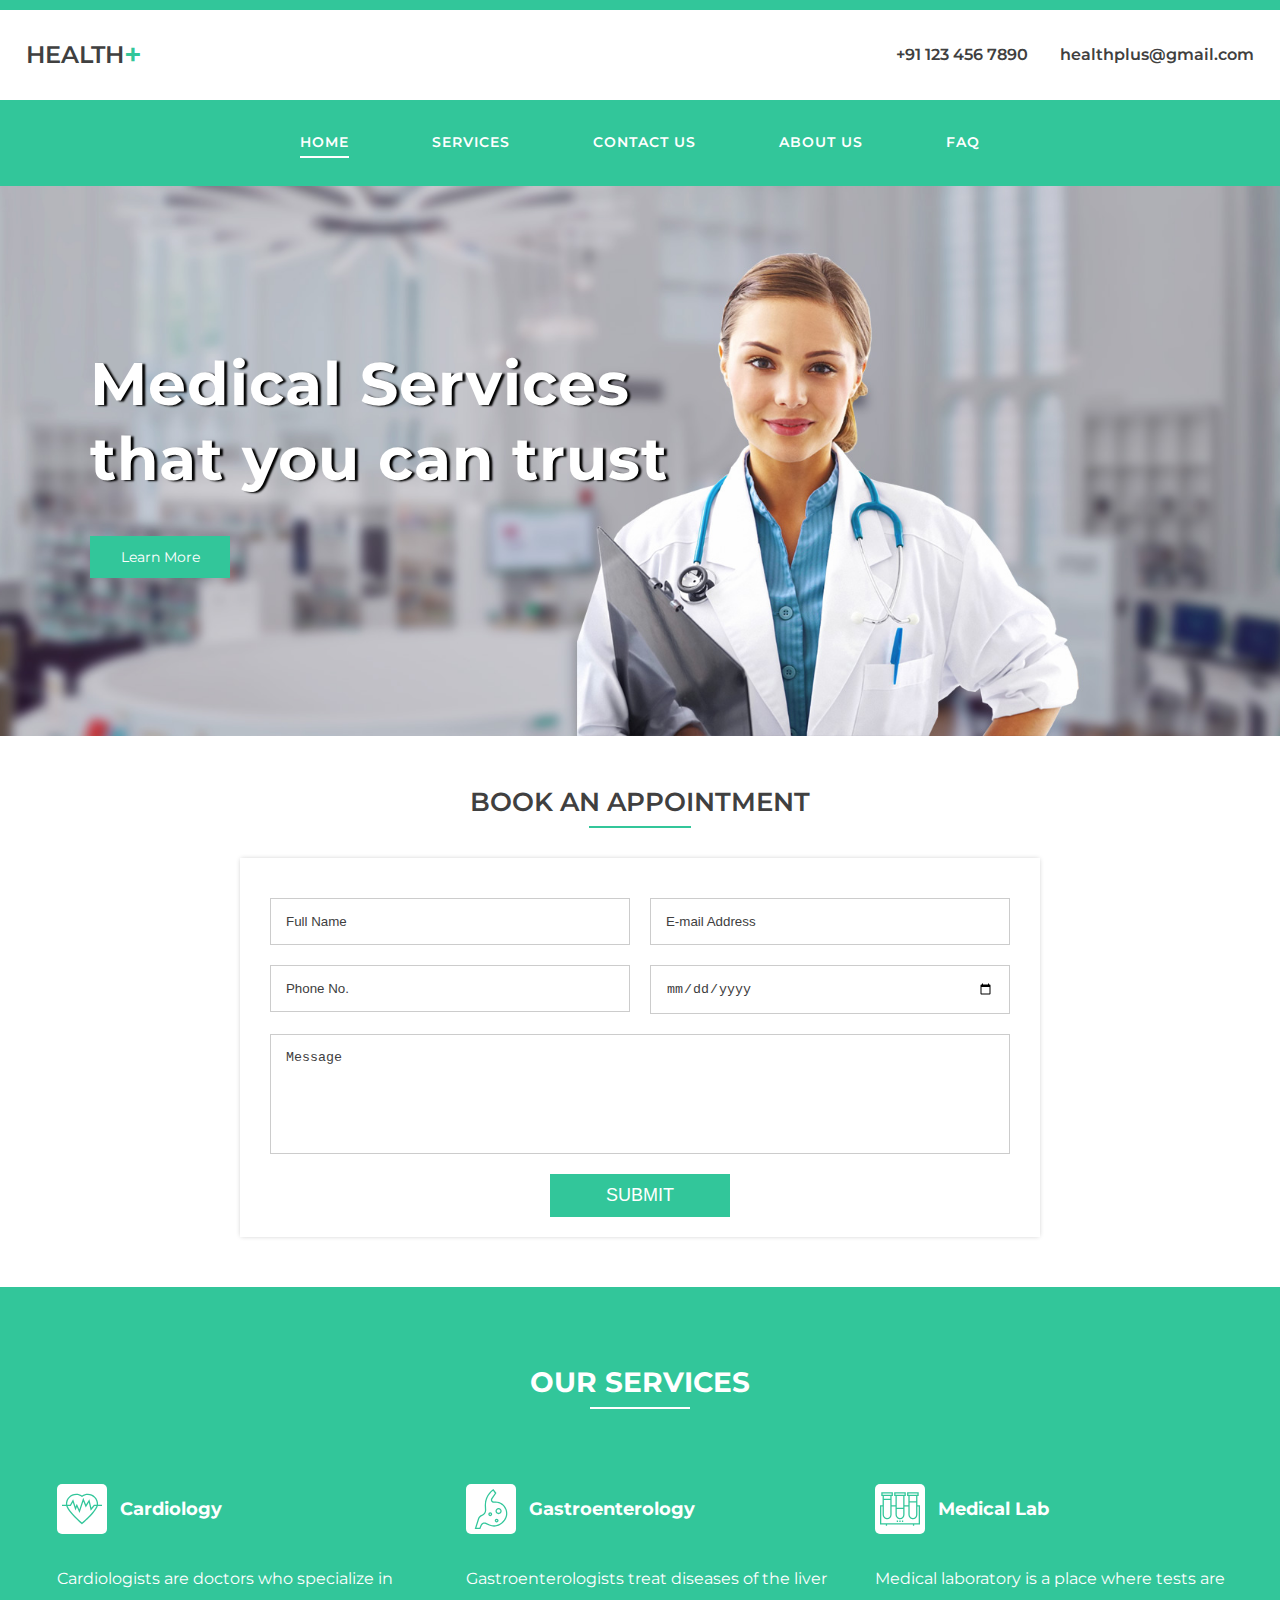
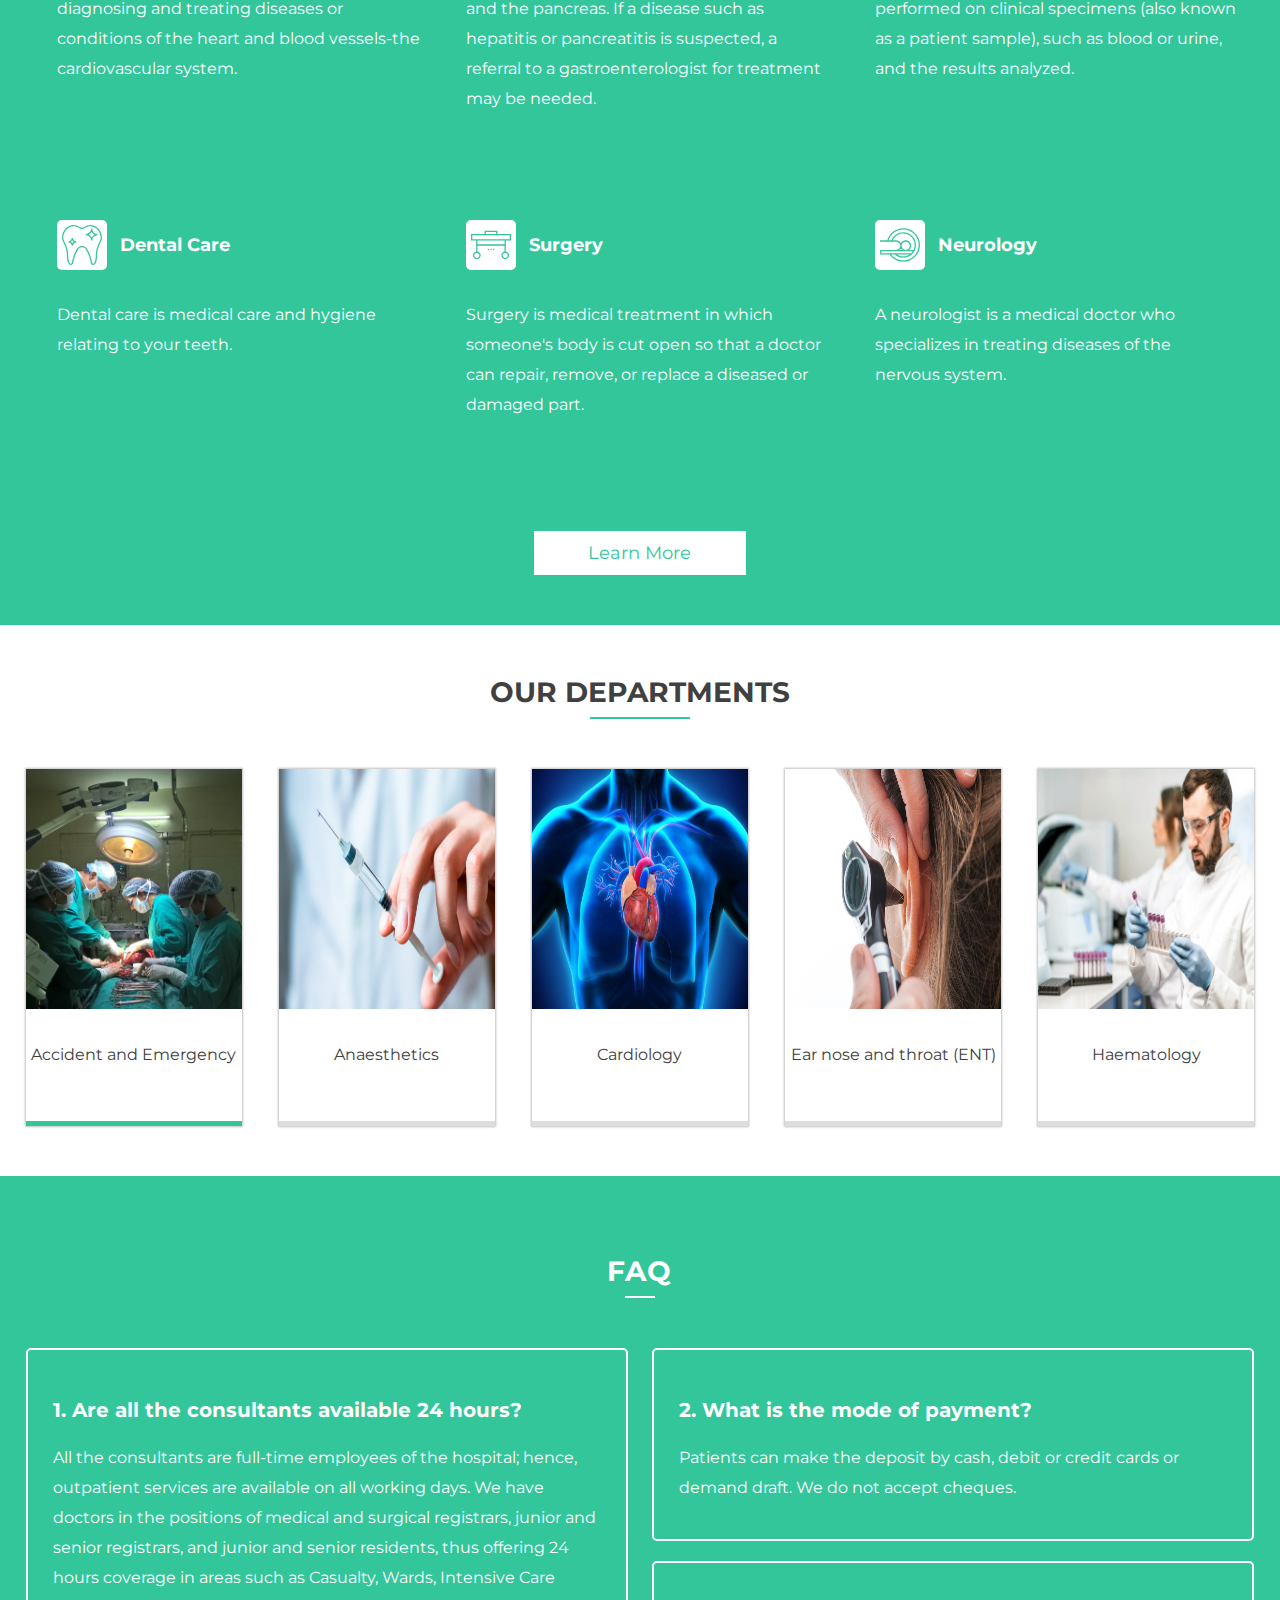
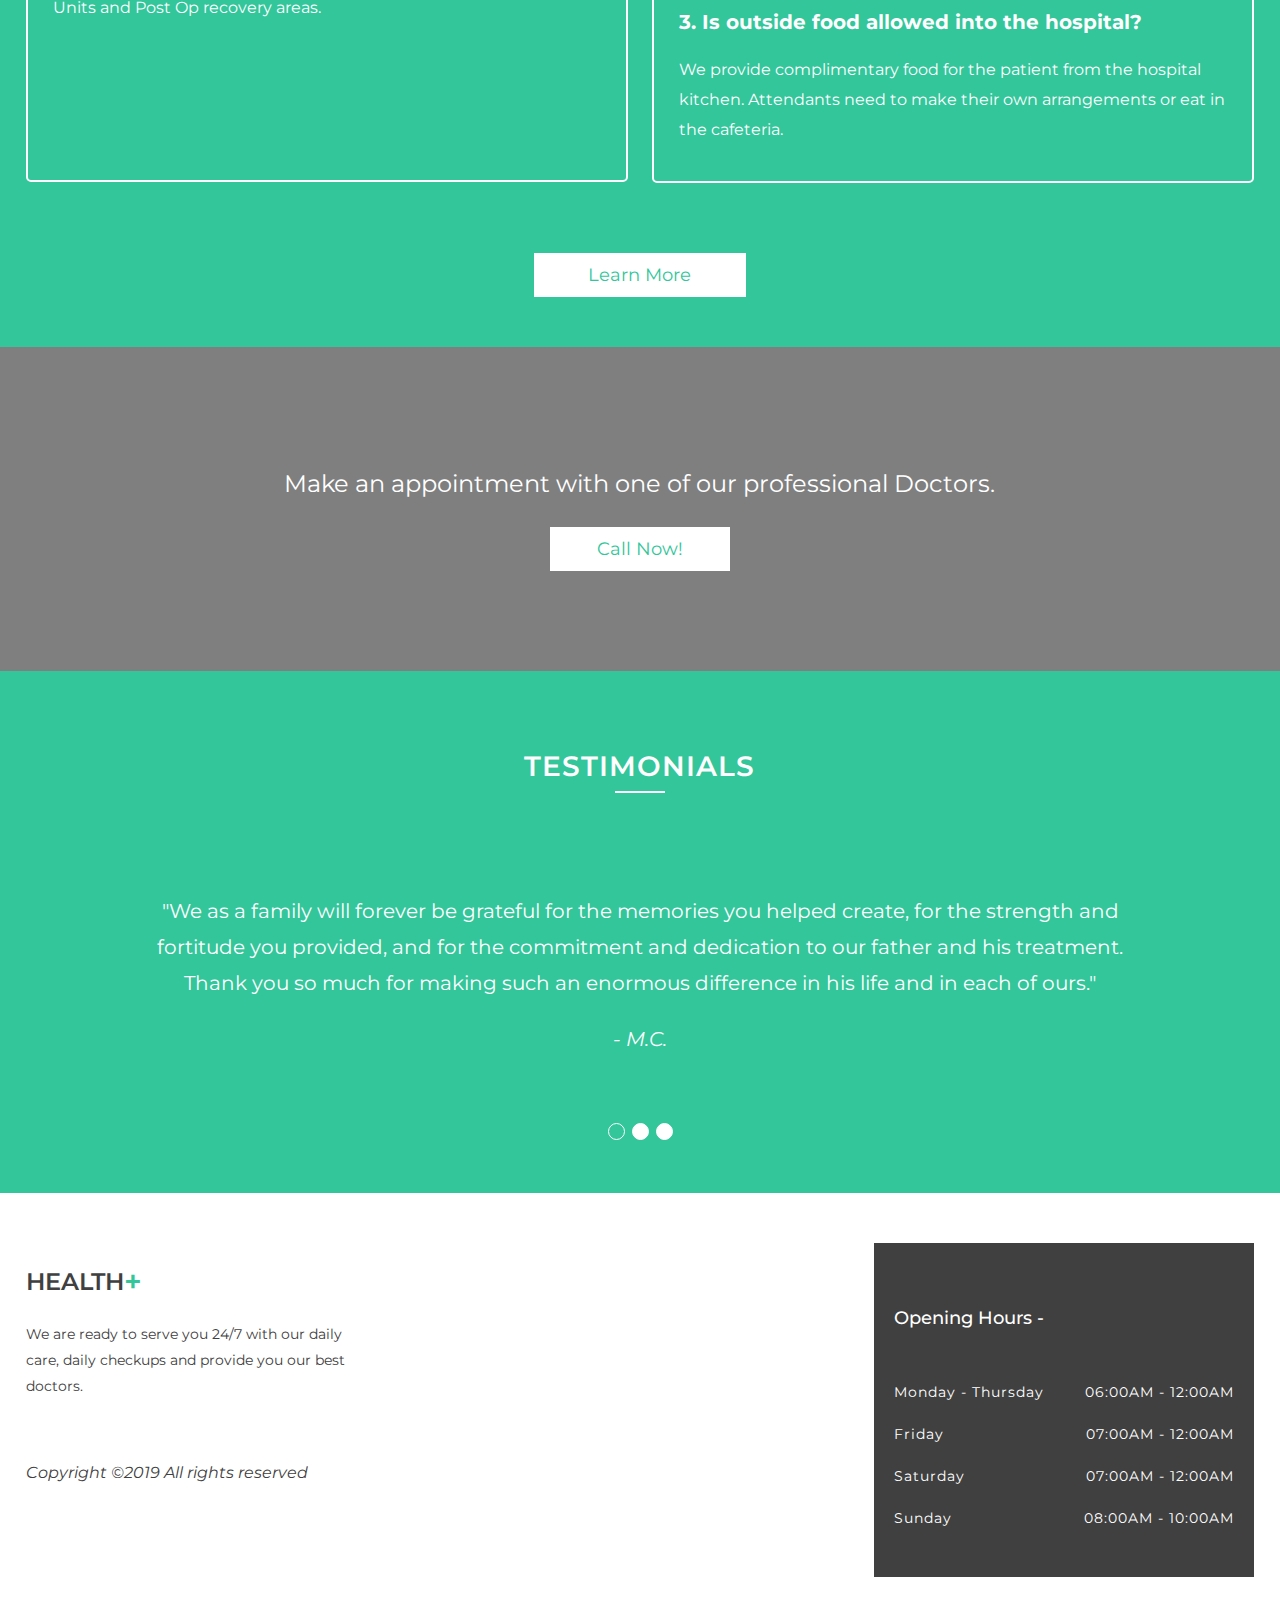
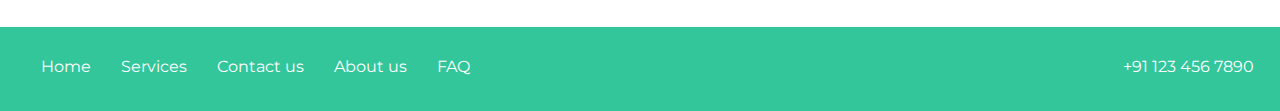
==== commit a02fae0c: "Update index.html" ====
--- a/index.html
+++ b/index.html
@@ -20,7 +20,7 @@
         	<div class="container">
             	<div class="logo"><a href="index.html">Health<span>+</span></a></div>
                 <div class="contact">
-                	<a href="tel:+918452089575"><i class="fa fa-phone"></i>+91 845 208 9575</a>
+                	<a href="tel:+911234567890"><i class="fa fa-phone"></i>+91 123 456 7890</a>
                     <a href="mailto:tarjeet98@gmail.com" class="fix-margin"><i class="fas fa-envelope"></i>healthplus@gmail.com</a>
                 </div>
                 <div class="clear"></div>
@@ -158,7 +158,7 @@
         <div class="call-us">
         	<div class="container">
             	<p>Make an appointment with one of our professional Doctors.</p>
-                <a href="tel:+918452089575">Call Now!</a>
+                <a href="tel:+911234567890">Call Now!</a>
             </div>
         </div>
         
@@ -252,11 +252,11 @@
 						<li><a href="faq.html">FAQ</a></li>
 					</ul>
 				</div>
-				<div class="call-btn"><a href="tel:+918452089575"><i class="fa fa-phone"></i>+91 845 208 9575</a></div>
+				<div class="call-btn"><a href="tel:+911234567890"><i class="fa fa-phone"></i>+91 123 456 7890</a></div>
 				<div class="clear"></div>  
             </div>
 		</div>
         
 	</div>
 </body>
-</html>+</html>
